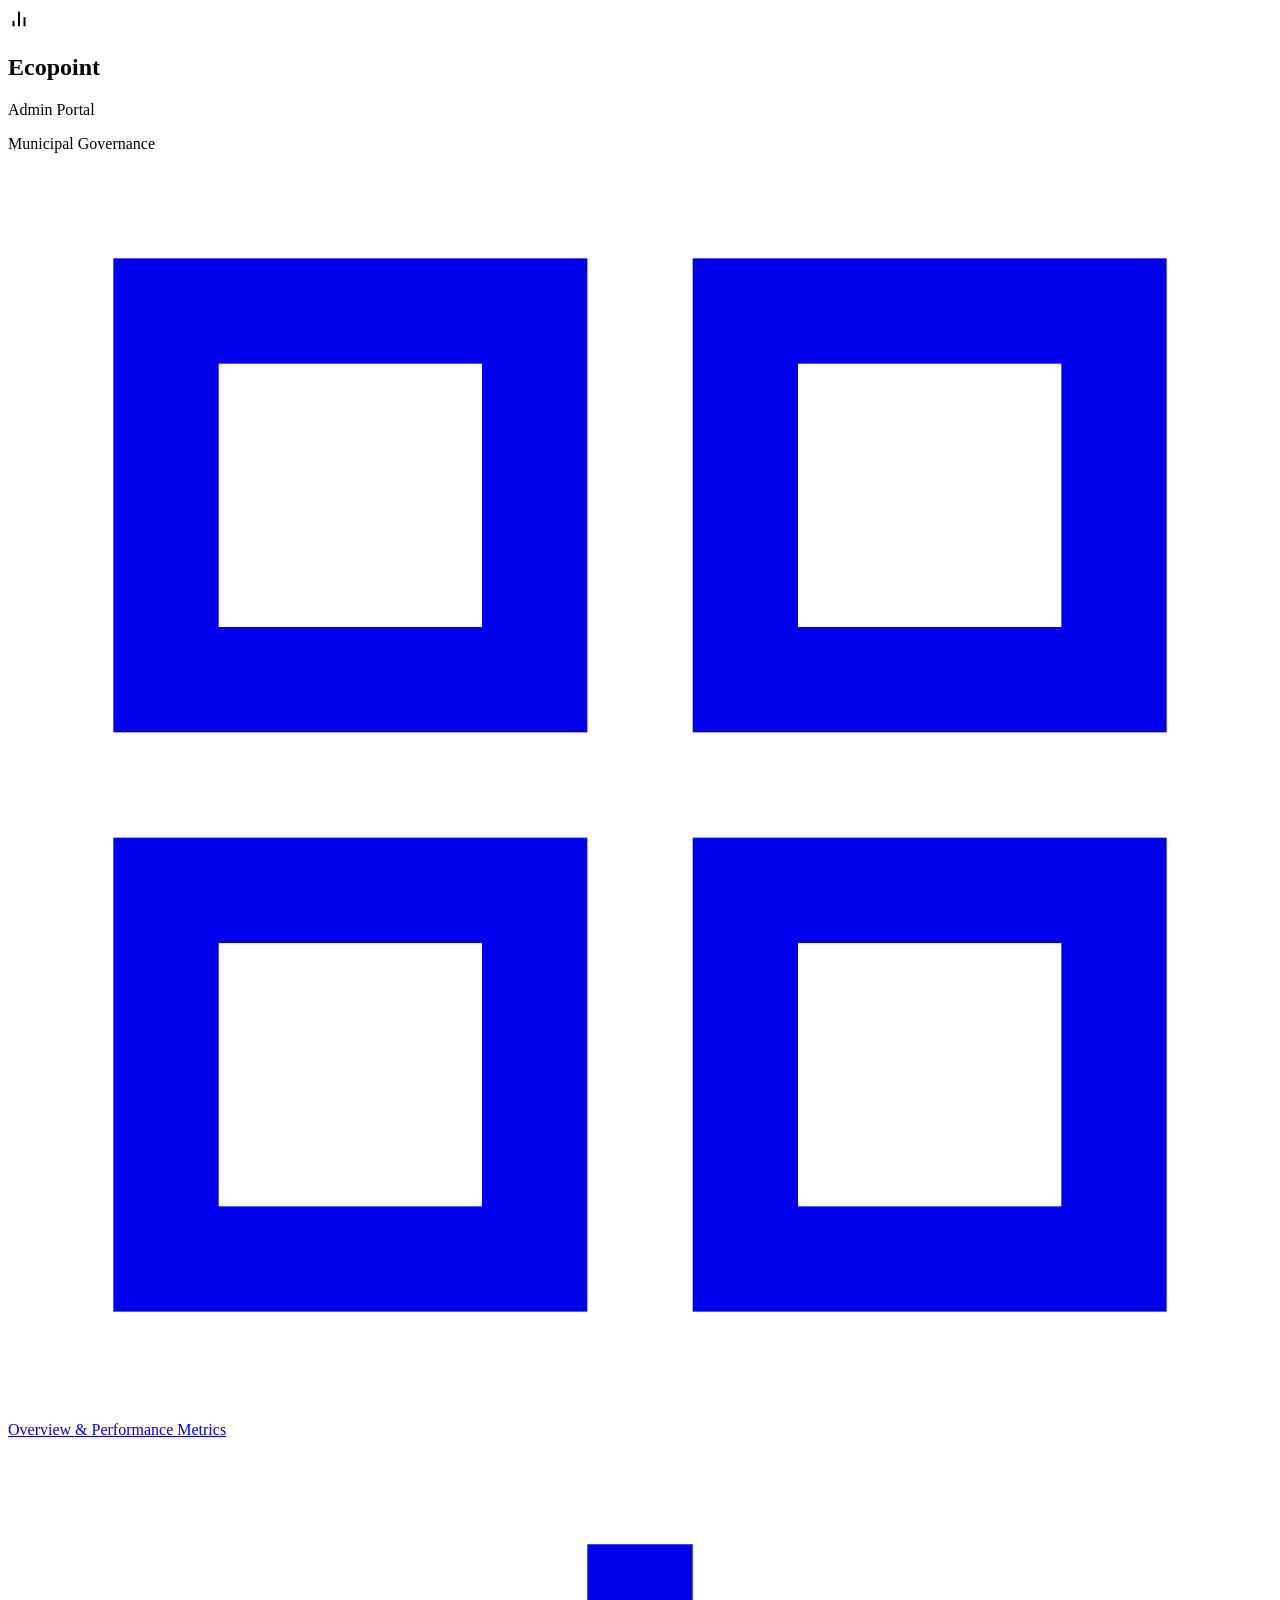
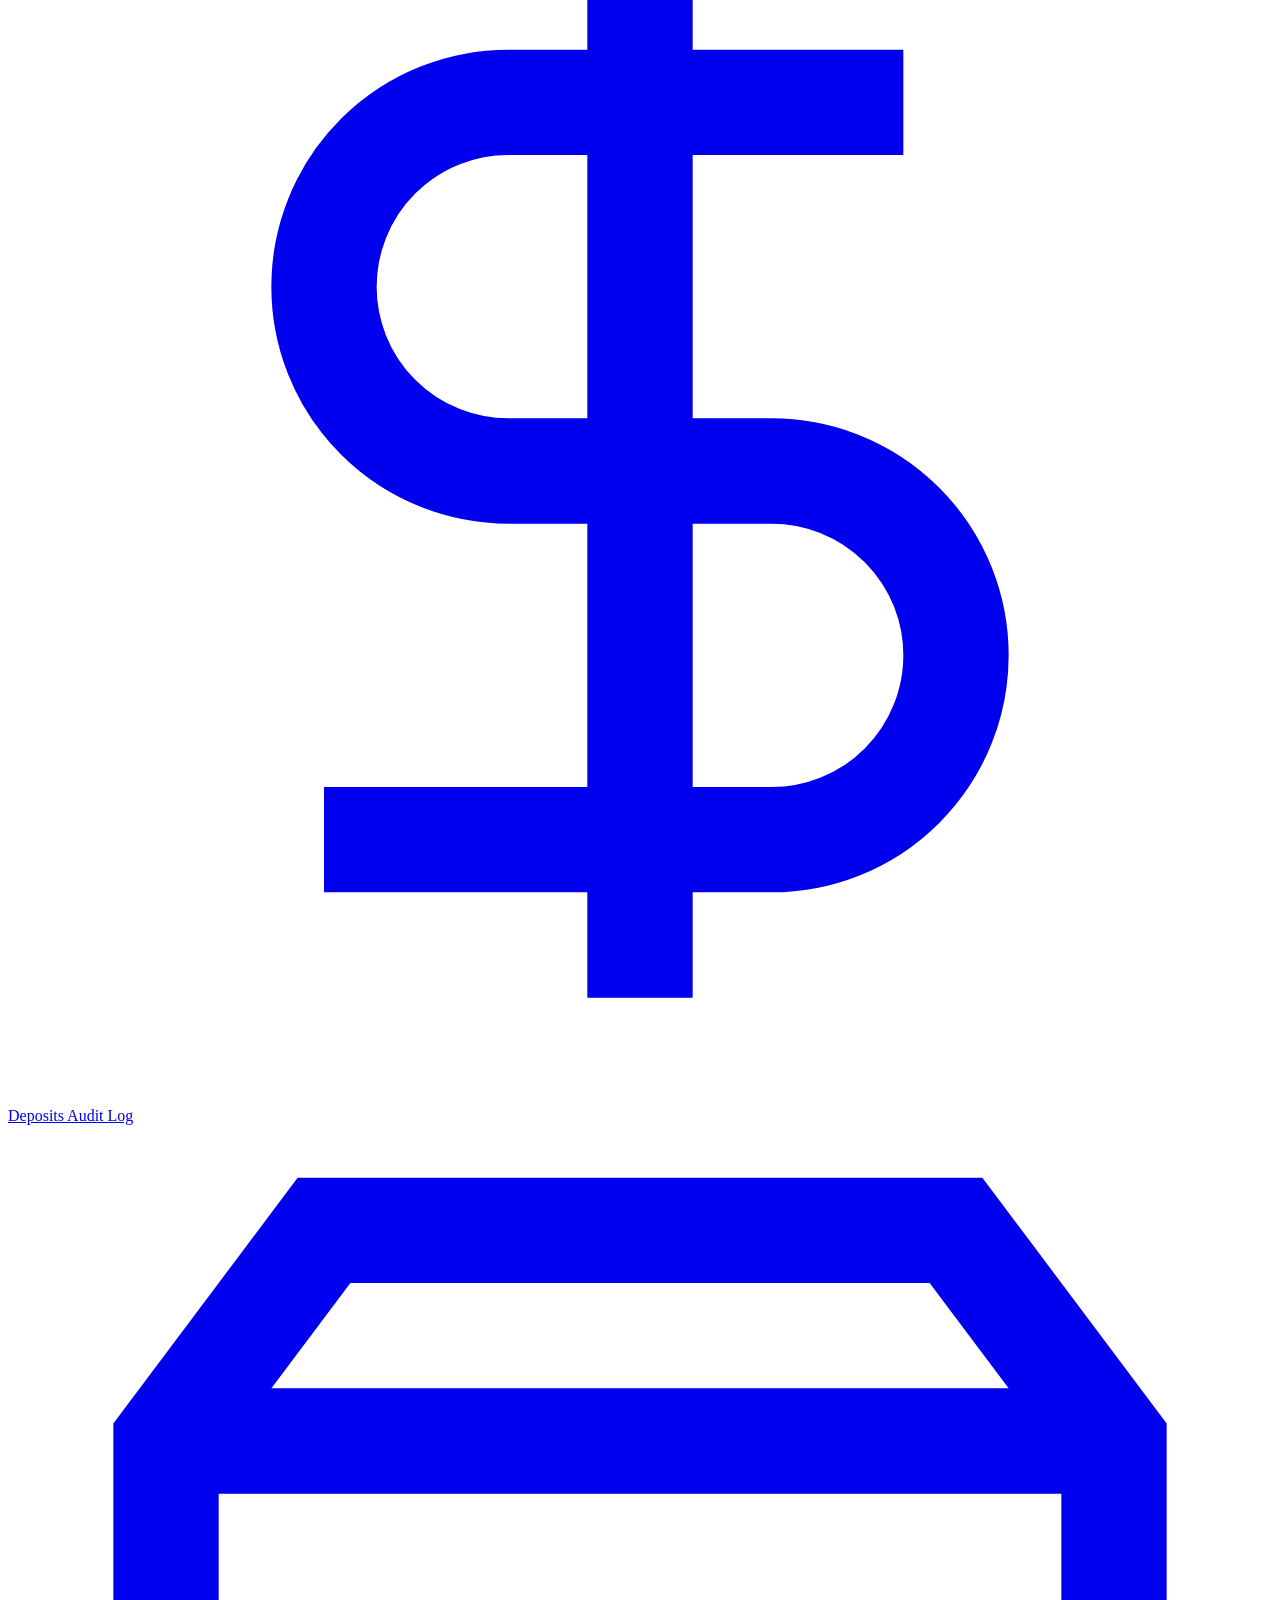
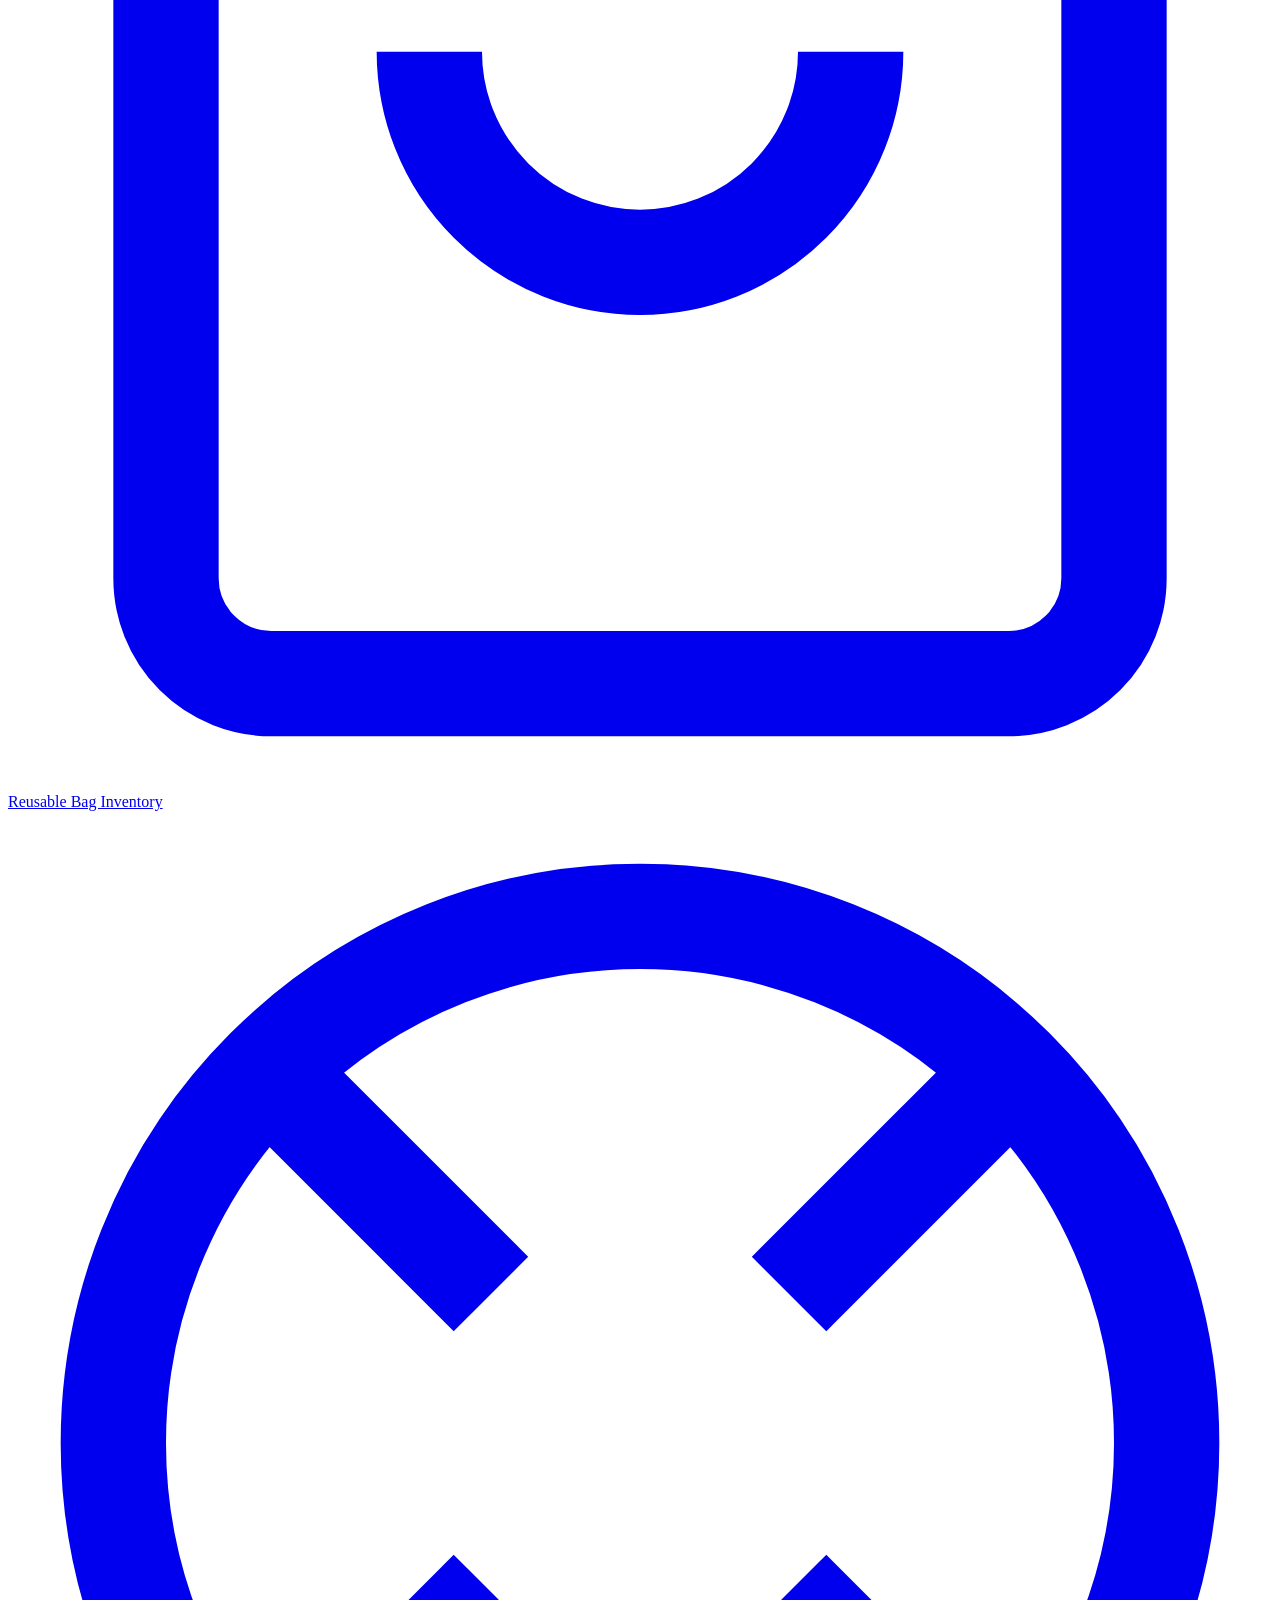
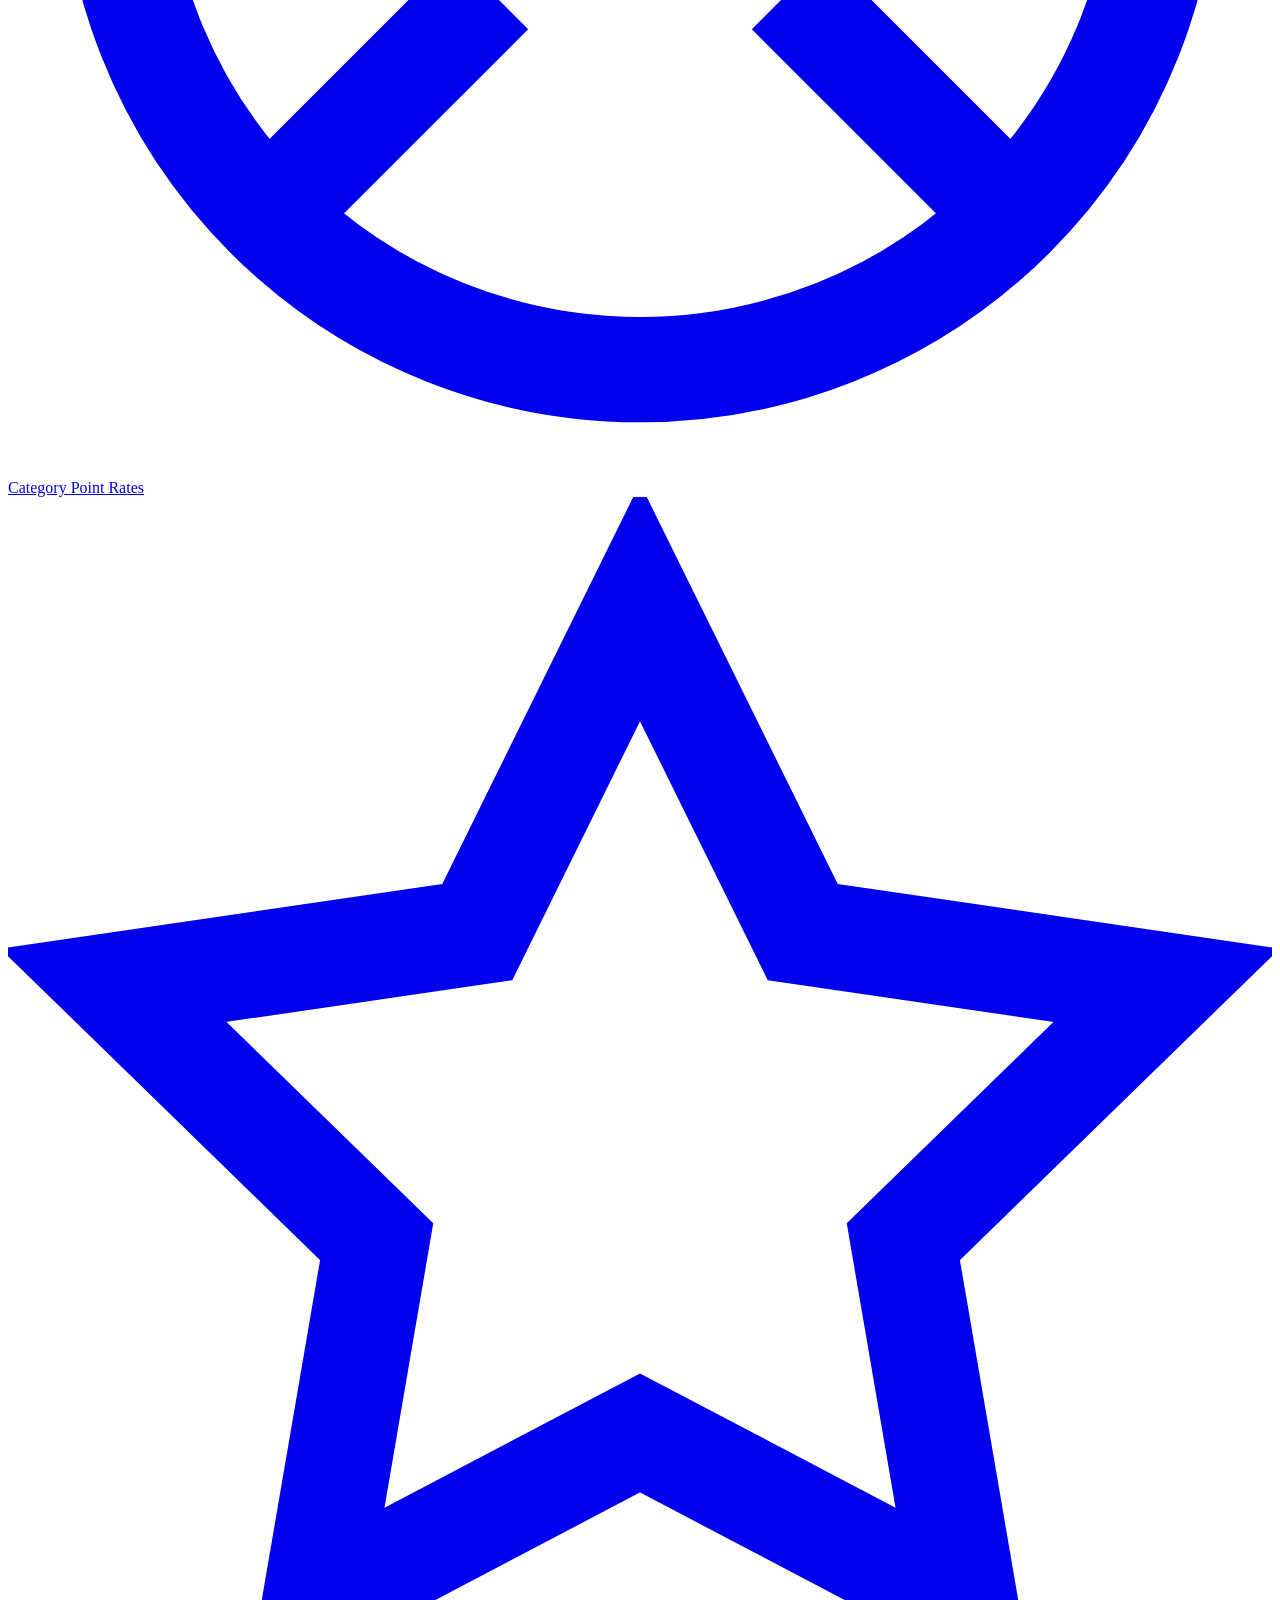
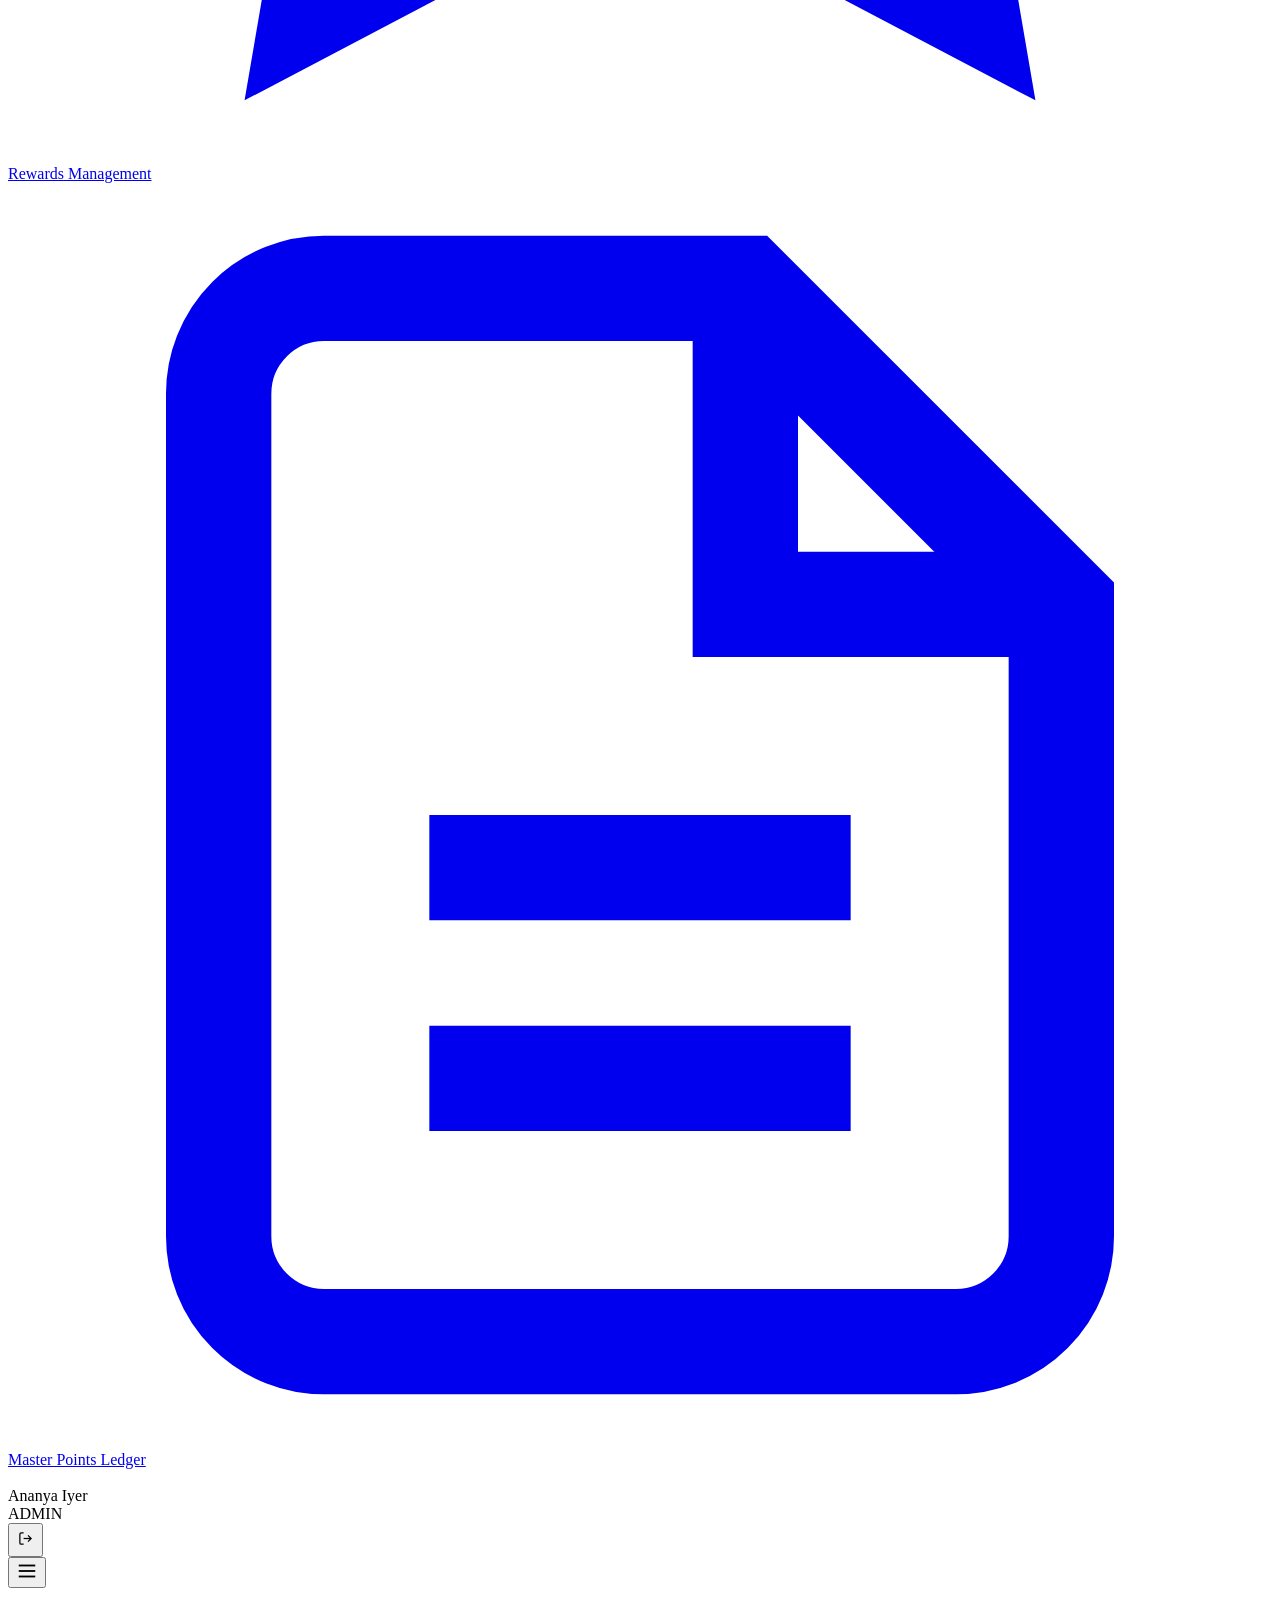
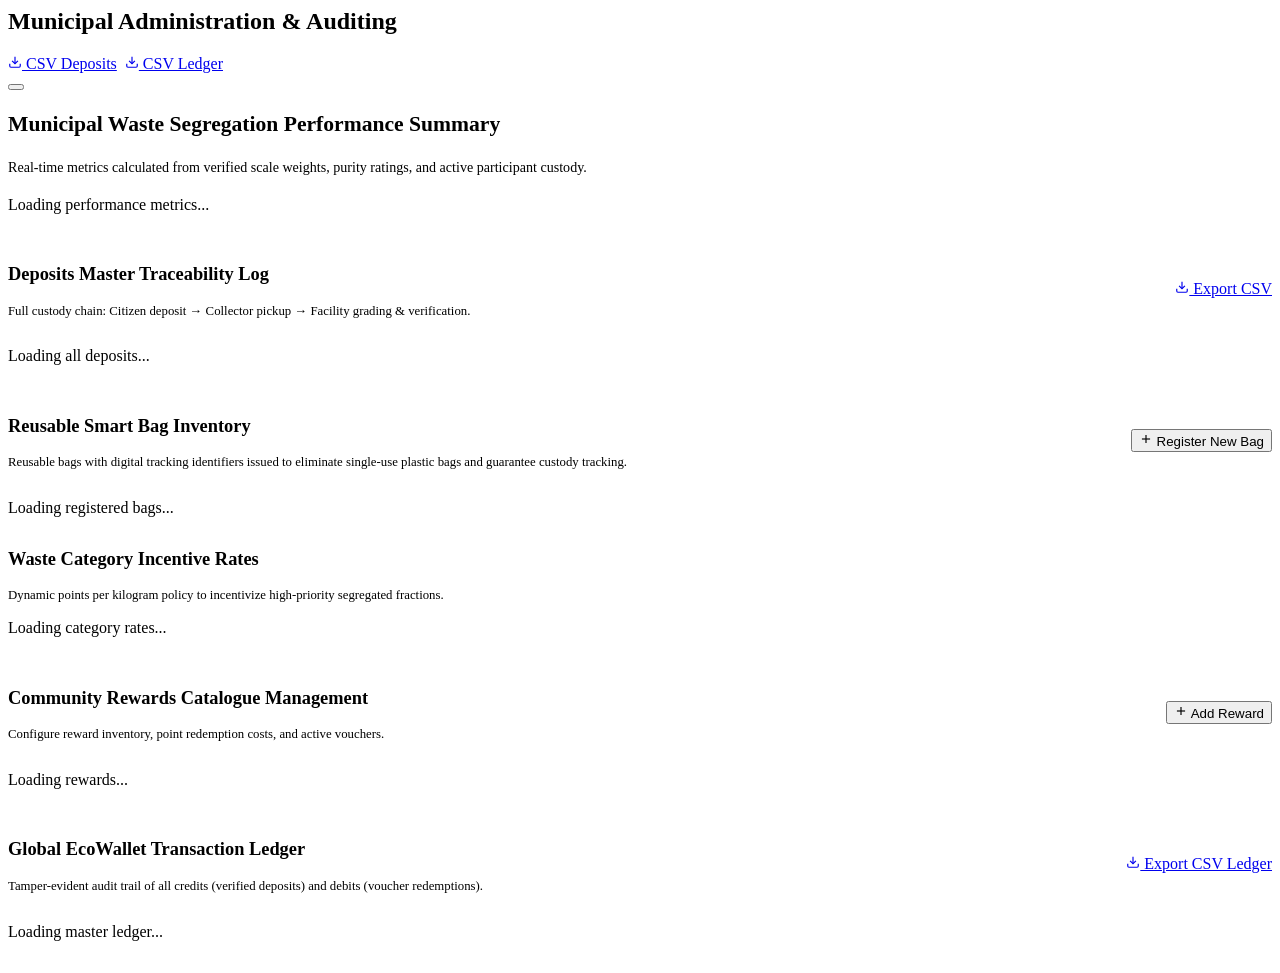
==== src/main/resources/static/admin-dashboard.html @ 7162ac21 "feat: complete Ecopoint platform with multi-role portals, verified scale rewards, and clean UI" ====
<!DOCTYPE html>
<html lang="en">
<head>
  <meta charset="UTF-8">
  <meta name="viewport" content="width=device-width, initial-scale=1.0">
  <meta name="description" content="Municipal Oversight & Admin Dashboard — Ecopoint Waste Segregation & Circular Economy Platform">
  <meta name="theme-color" content="#66835B">
  <title>Admin Portal — Ecopoint</title>

  <link rel="preconnect" href="https://fonts.googleapis.com">
  <link rel="preconnect" href="https://fonts.gstatic.com" crossorigin>
  <link href="https://fonts.googleapis.com/css2?family=Inter:wght@400;500;600;700;800&family=JetBrains+Mono:wght@500;700&display=swap" rel="stylesheet">
  <link rel="stylesheet" href="/css/theme.css">
</head>
<body>

  <div class="app-container">
    <!-- Sidebar Navigation -->
    <aside class="sidebar" id="sidebar">
      <div class="sidebar-header">
        <div class="logo-badge">
          <svg width="22" height="22" viewBox="0 0 24 24" fill="none" stroke="currentColor" stroke-width="2.2">
            <line x1="18" y1="20" x2="18" y2="10"/>
            <line x1="12" y1="20" x2="12" y2="4"/>
            <line x1="6" y1="20" x2="6" y2="14"/>
          </svg>
        </div>
        <div class="brand-text">
          <h1>Ecopoint</h1>
          <p>Admin Portal</p>
        </div>
      </div>

      <nav class="nav-section">
        <div class="nav-label">Municipal Governance</div>
        <a href="#overview-section" class="nav-item active">
          <svg class="icon" viewBox="0 0 24 24" fill="none" stroke="currentColor" stroke-width="2"><rect x="3" y="3" width="7" height="7"/><rect x="14" y="3" width="7" height="7"/><rect x="14" y="14" width="7" height="7"/><rect x="3" y="14" width="7" height="7"/></svg>
          Overview & Performance Metrics
        </a>
        <a href="#deposits-section" class="nav-item">
          <svg class="icon" viewBox="0 0 24 24" fill="none" stroke="currentColor" stroke-width="2"><path d="M12 2v20M17 5H9.5a3.5 3.5 0 0 0 0 7h5a3.5 3.5 0 0 1 0 7H6"/></svg>
          Deposits Audit Log
        </a>
        <a href="#bags-section" class="nav-item">
          <svg class="icon" viewBox="0 0 24 24" fill="none" stroke="currentColor" stroke-width="2"><path d="M6 2L3 6v14a2 2 0 0 0 2 2h14a2 2 0 0 0 2-2V6l-3-4z"/><line x1="3" y1="6" x2="21" y2="6"/><path d="M16 10a4 4 0 0 1-8 0"/></svg>
          Reusable Bag Inventory
        </a>
        <a href="#categories-section" class="nav-item">
          <svg class="icon" viewBox="0 0 24 24" fill="none" stroke="currentColor" stroke-width="2"><circle cx="12" cy="12" r="10"/><path d="m4.93 4.93 4.24 4.24"/><path d="m14.83 9.17 4.24-4.24"/><path d="m14.83 14.83 4.24 4.24"/><path d="m9.17 14.83-4.24 4.24"/></svg>
          Category Point Rates
        </a>
        <a href="#rewards-section" class="nav-item">
          <svg class="icon" viewBox="0 0 24 24" fill="none" stroke="currentColor" stroke-width="2"><polygon points="12 2 15.09 8.26 22 9.27 17 14.14 18.18 21.02 12 17.77 5.82 21.02 7 14.14 2 9.27 8.91 8.26 12 2"/></svg>
          Rewards Management
        </a>
        <a href="#ledger-section" class="nav-item">
          <svg class="icon" viewBox="0 0 24 24" fill="none" stroke="currentColor" stroke-width="2"><path d="M14 2H6a2 2 0 0 0-2 2v16a2 2 0 0 0 2 2h12a2 2 0 0 0 2-2V8z"/><polyline points="14 2 14 8 20 8"/><line x1="16" y1="13" x2="8" y2="13"/><line x1="16" y1="17" x2="8" y2="17"/></svg>
          Master Points Ledger
        </a>

      </nav>

      <div class="sidebar-footer">
        <div class="user-profile-card">
          <div class="avatar" id="user-avatar" style="background: var(--color-primary); color: white;">A</div>
          <div class="user-info">
            <div class="user-name" id="user-full-name">Ananya Iyer</div>
            <span class="user-role-badge" id="user-role-label">ADMIN</span>
          </div>
          <button class="btn btn-secondary btn-sm" onclick="Common.logout()" title="Logout" style="padding: 6px 8px;">
            <svg width="15" height="15" viewBox="0 0 24 24" fill="none" stroke="currentColor" stroke-width="2"><path d="M9 21H5a2 2 0 0 1-2-2V5a2 2 0 0 1 2-2h4"/><polyline points="16 17 21 12 16 7"/><line x1="21" y1="12" x2="9" y2="12"/></svg>
          </button>
        </div>
      </div>
    </aside>

    <!-- Main Content Area -->
    <div class="main-wrapper">
      <header class="topbar">
        <div class="topbar-left">
          <button class="menu-toggle-btn" onclick="document.getElementById('sidebar').classList.toggle('open')" aria-label="Toggle navigation">
            <svg width="22" height="22" viewBox="0 0 24 24" fill="none" stroke="currentColor" stroke-width="2"><line x1="3" y1="12" x2="21" y2="12"/><line x1="3" y1="6" x2="21" y2="6"/><line x1="3" y1="18" x2="21" y2="18"/></svg>
          </button>
          <h2 class="page-title">Municipal Administration & Auditing</h2>
        </div>

        <div class="topbar-actions">
          <!-- CSV Export Shortcuts -->
          <div style="display: flex; gap: 8px;">
            <a href="/api/admin/reports/deposits/csv" class="btn btn-secondary btn-sm" download title="Export All Deposits to CSV">
              <svg width="14" height="14" viewBox="0 0 24 24" fill="none" stroke="currentColor" stroke-width="2"><path d="M21 15v4a2 2 0 0 1-2 2H5a2 2 0 0 1-2-2v-4"/><polyline points="7 10 12 15 17 10"/><line x1="12" y1="15" x2="12" y2="3"/></svg>
              CSV Deposits
            </a>
            <a href="/api/admin/reports/ledger/csv" class="btn btn-secondary btn-sm" download title="Export EcoWallet Ledger to CSV">
              <svg width="14" height="14" viewBox="0 0 24 24" fill="none" stroke="currentColor" stroke-width="2"><path d="M21 15v4a2 2 0 0 1-2 2H5a2 2 0 0 1-2-2v-4"/><polyline points="7 10 12 15 17 10"/><line x1="12" y1="15" x2="12" y2="3"/></svg>
              CSV Ledger
            </a>
          </div>

          <button class="theme-toggle-btn" onclick="Common.toggleTheme()" aria-label="Toggle theme">
            <span id="theme-icon"></span>
          </button>
        </div>
      </header>

      <main class="content-area">
        <!-- Overview & Performance Metrics -->
        <section id="overview-section" style="margin-bottom: 32px;">
          <div style="margin-bottom: 20px;">
            <h3 style="font-size: 1.35rem; font-weight: 800;">Municipal Waste Segregation Performance Summary</h3>
            <p style="color: var(--text-secondary); font-size: 0.88rem;">Real-time metrics calculated from verified scale weights, purity ratings, and active participant custody.</p>
          </div>

          <div class="stat-grid" id="kpi-grid">
            Loading performance metrics...
          </div>
        </section>

        <!-- Waste Deposits Master Audit Log -->
        <section id="deposits-section" style="margin-bottom: 32px;">
          <div class="glass-card">
            <div style="display: flex; justify-content: space-between; align-items: center; margin-bottom: 16px; flex-wrap: wrap; gap: 12px;">
              <div>
                <h3 style="font-size: 1.15rem; font-weight: 700;">Deposits Master Traceability Log</h3>
                <p style="color: var(--text-muted); font-size: 0.8rem;">Full custody chain: Citizen deposit &rarr; Collector pickup &rarr; Facility grading & verification.</p>
              </div>
              <a href="/api/admin/reports/deposits/csv" class="btn btn-secondary btn-sm" download>
                <svg width="14" height="14" viewBox="0 0 24 24" fill="none" stroke="currentColor" stroke-width="2"><path d="M21 15v4a2 2 0 0 1-2 2H5a2 2 0 0 1-2-2v-4"/><polyline points="7 10 12 15 17 10"/><line x1="12" y1="15" x2="12" y2="3"/></svg>
                Export CSV
              </a>
            </div>
            <div id="deposits-table-container">Loading all deposits...</div>
          </div>
        </section>

        <!-- Reusable Bag Inventory -->
        <section id="bags-section" style="margin-bottom: 32px;">
          <div class="glass-card">
            <div style="display: flex; justify-content: space-between; align-items: center; margin-bottom: 16px; flex-wrap: wrap; gap: 12px;">
              <div>
                <h3 style="font-size: 1.15rem; font-weight: 700;">Reusable Smart Bag Inventory</h3>
                <p style="color: var(--text-muted); font-size: 0.8rem;">Reusable bags with digital tracking identifiers issued to eliminate single-use plastic bags and guarantee custody tracking.</p>
              </div>
              <button class="btn btn-primary btn-sm" onclick="AdminDashboard.openRegisterBagModal()">
                <svg width="14" height="14" viewBox="0 0 24 24" fill="none" stroke="currentColor" stroke-width="2"><line x1="12" y1="5" x2="12" y2="19"/><line x1="5" y1="12" x2="19" y2="12"/></svg>
                Register New Bag
              </button>
            </div>
            <div id="bags-table-container">Loading registered bags...</div>
          </div>
        </section>

        <!-- Waste Category Point Rates -->
        <section id="categories-section" style="margin-bottom: 32px;">
          <div class="glass-card">
            <div style="margin-bottom: 16px;">
              <h3 style="font-size: 1.15rem; font-weight: 700;">Waste Category Incentive Rates</h3>
              <p style="color: var(--text-muted); font-size: 0.8rem;">Dynamic points per kilogram policy to incentivize high-priority segregated fractions.</p>
            </div>
            <div id="categories-table-container">Loading category rates...</div>
          </div>
        </section>

        <!-- Community Rewards Management -->
        <section id="rewards-section" style="margin-bottom: 32px;">
          <div class="glass-card">
            <div style="display: flex; justify-content: space-between; align-items: center; margin-bottom: 16px; flex-wrap: wrap; gap: 12px;">
              <div>
                <h3 style="font-size: 1.15rem; font-weight: 700;">Community Rewards Catalogue Management</h3>
                <p style="color: var(--text-muted); font-size: 0.8rem;">Configure reward inventory, point redemption costs, and active vouchers.</p>
              </div>
              <button class="btn btn-primary btn-sm" onclick="AdminDashboard.openCreateRewardModal()">
                <svg width="14" height="14" viewBox="0 0 24 24" fill="none" stroke="currentColor" stroke-width="2"><line x1="12" y1="5" x2="12" y2="19"/><line x1="5" y1="12" x2="19" y2="12"/></svg>
                Add Reward
              </button>
            </div>
            <div id="rewards-table-container">Loading rewards...</div>
          </div>
        </section>

        <!-- Master Points Ledger -->
        <section id="ledger-section" style="margin-bottom: 32px;">
          <div class="glass-card">
            <div style="display: flex; justify-content: space-between; align-items: center; margin-bottom: 16px; flex-wrap: wrap; gap: 12px;">
              <div>
                <h3 style="font-size: 1.15rem; font-weight: 700;">Global EcoWallet Transaction Ledger</h3>
                <p style="color: var(--text-muted); font-size: 0.8rem;">Tamper-evident audit trail of all credits (verified deposits) and debits (voucher redemptions).</p>
              </div>
              <a href="/api/admin/reports/ledger/csv" class="btn btn-secondary btn-sm" download>
                <svg width="14" height="14" viewBox="0 0 24 24" fill="none" stroke="currentColor" stroke-width="2"><path d="M21 15v4a2 2 0 0 1-2 2H5a2 2 0 0 1-2-2v-4"/><polyline points="7 10 12 15 17 10"/><line x1="12" y1="15" x2="12" y2="3"/></svg>
                Export CSV Ledger
              </a>
            </div>
            <div id="ledger-table-container">Loading master ledger...</div>
          </div>
        </section>
      </main>
    </div>
  </div>

  <div id="toast-container"></div>

  <script src="/js/api.js"></script>
  <script src="/js/common.js"></script>
  <script src="/js/admin-dashboard.js"></script>
</body>
</html>
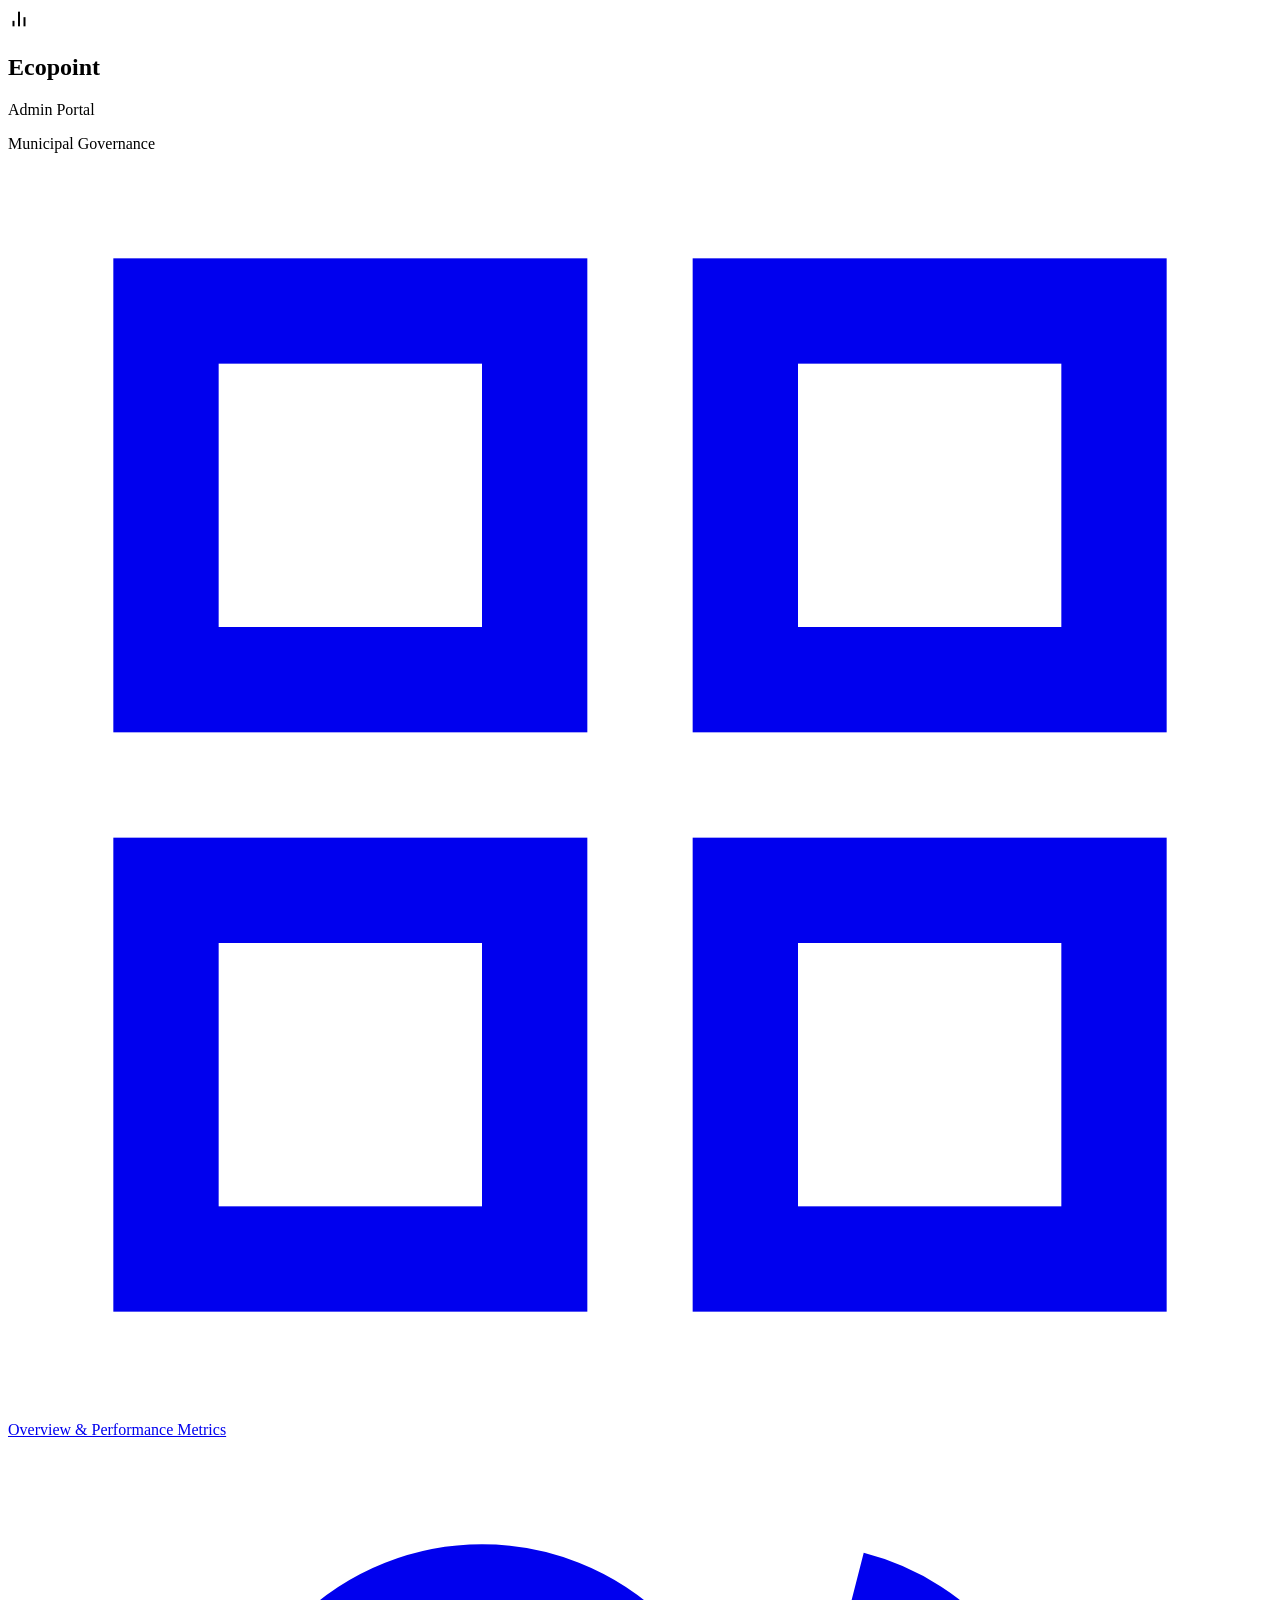
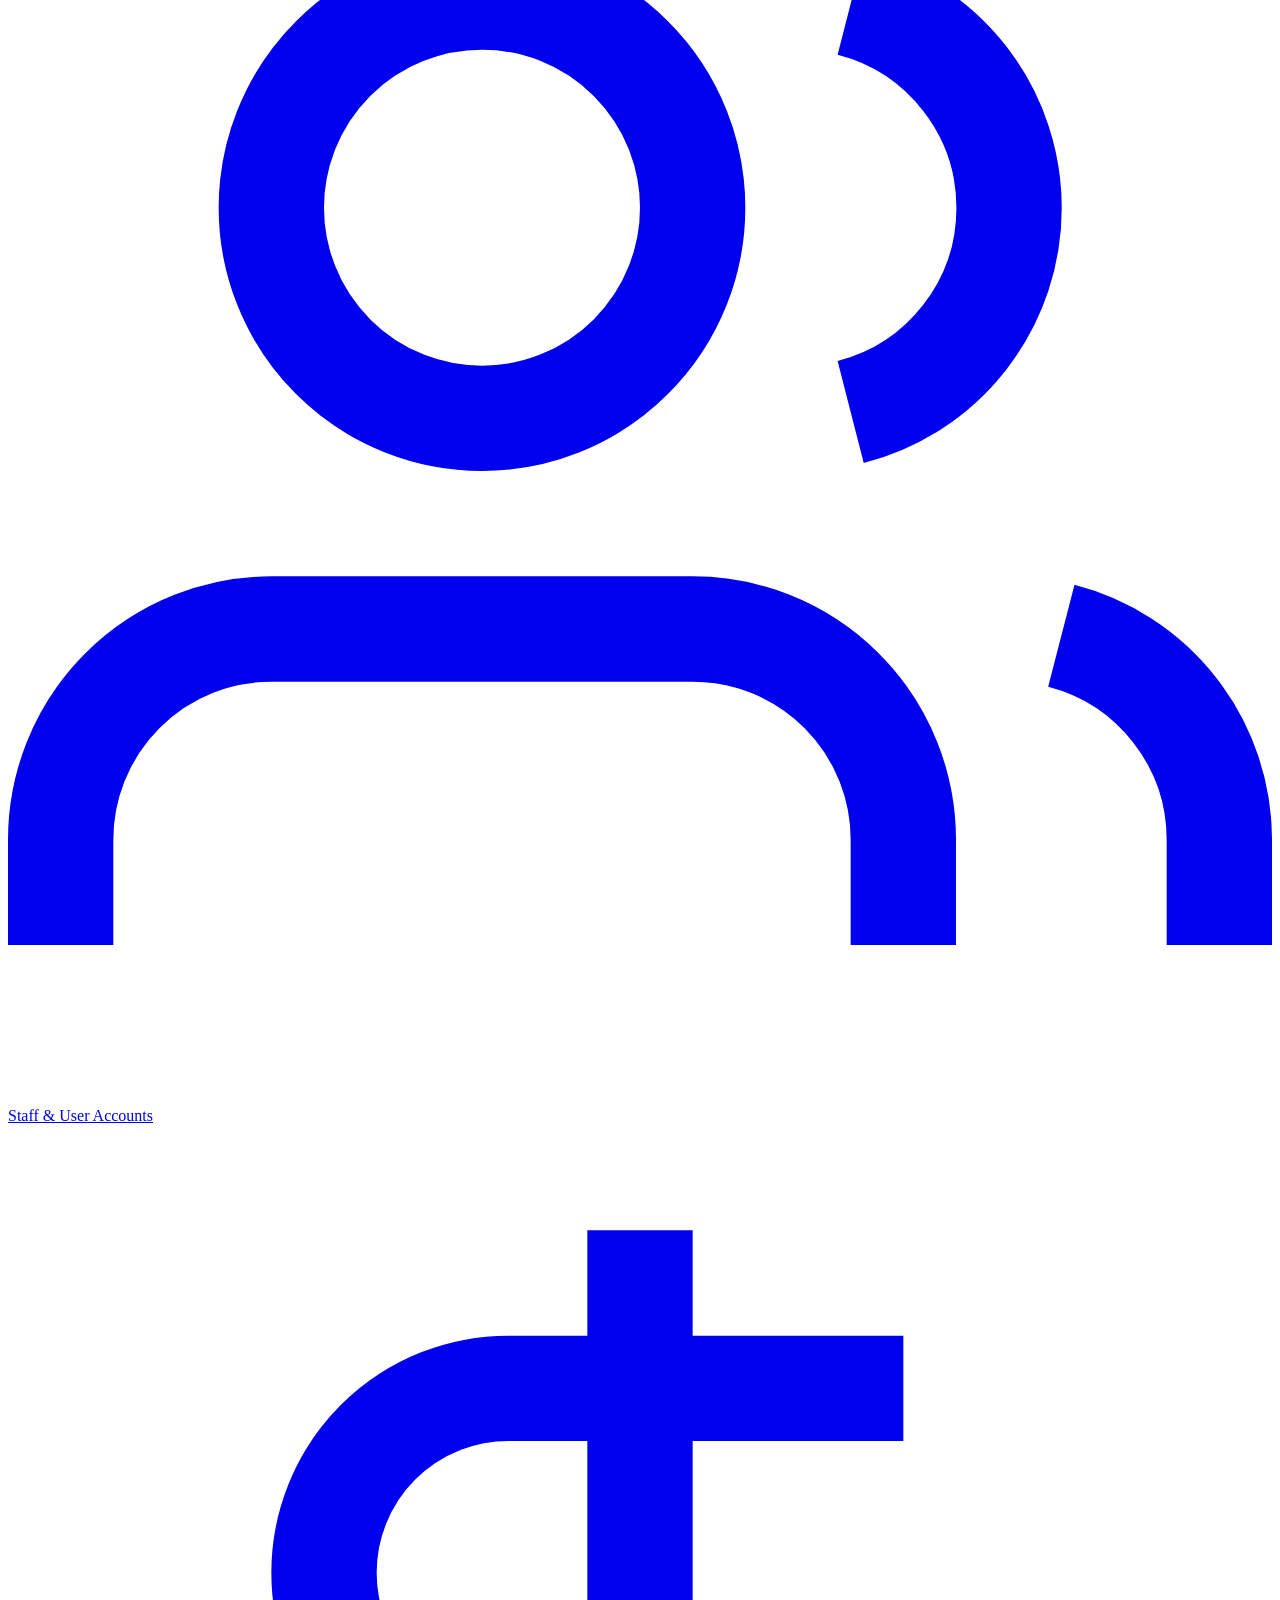
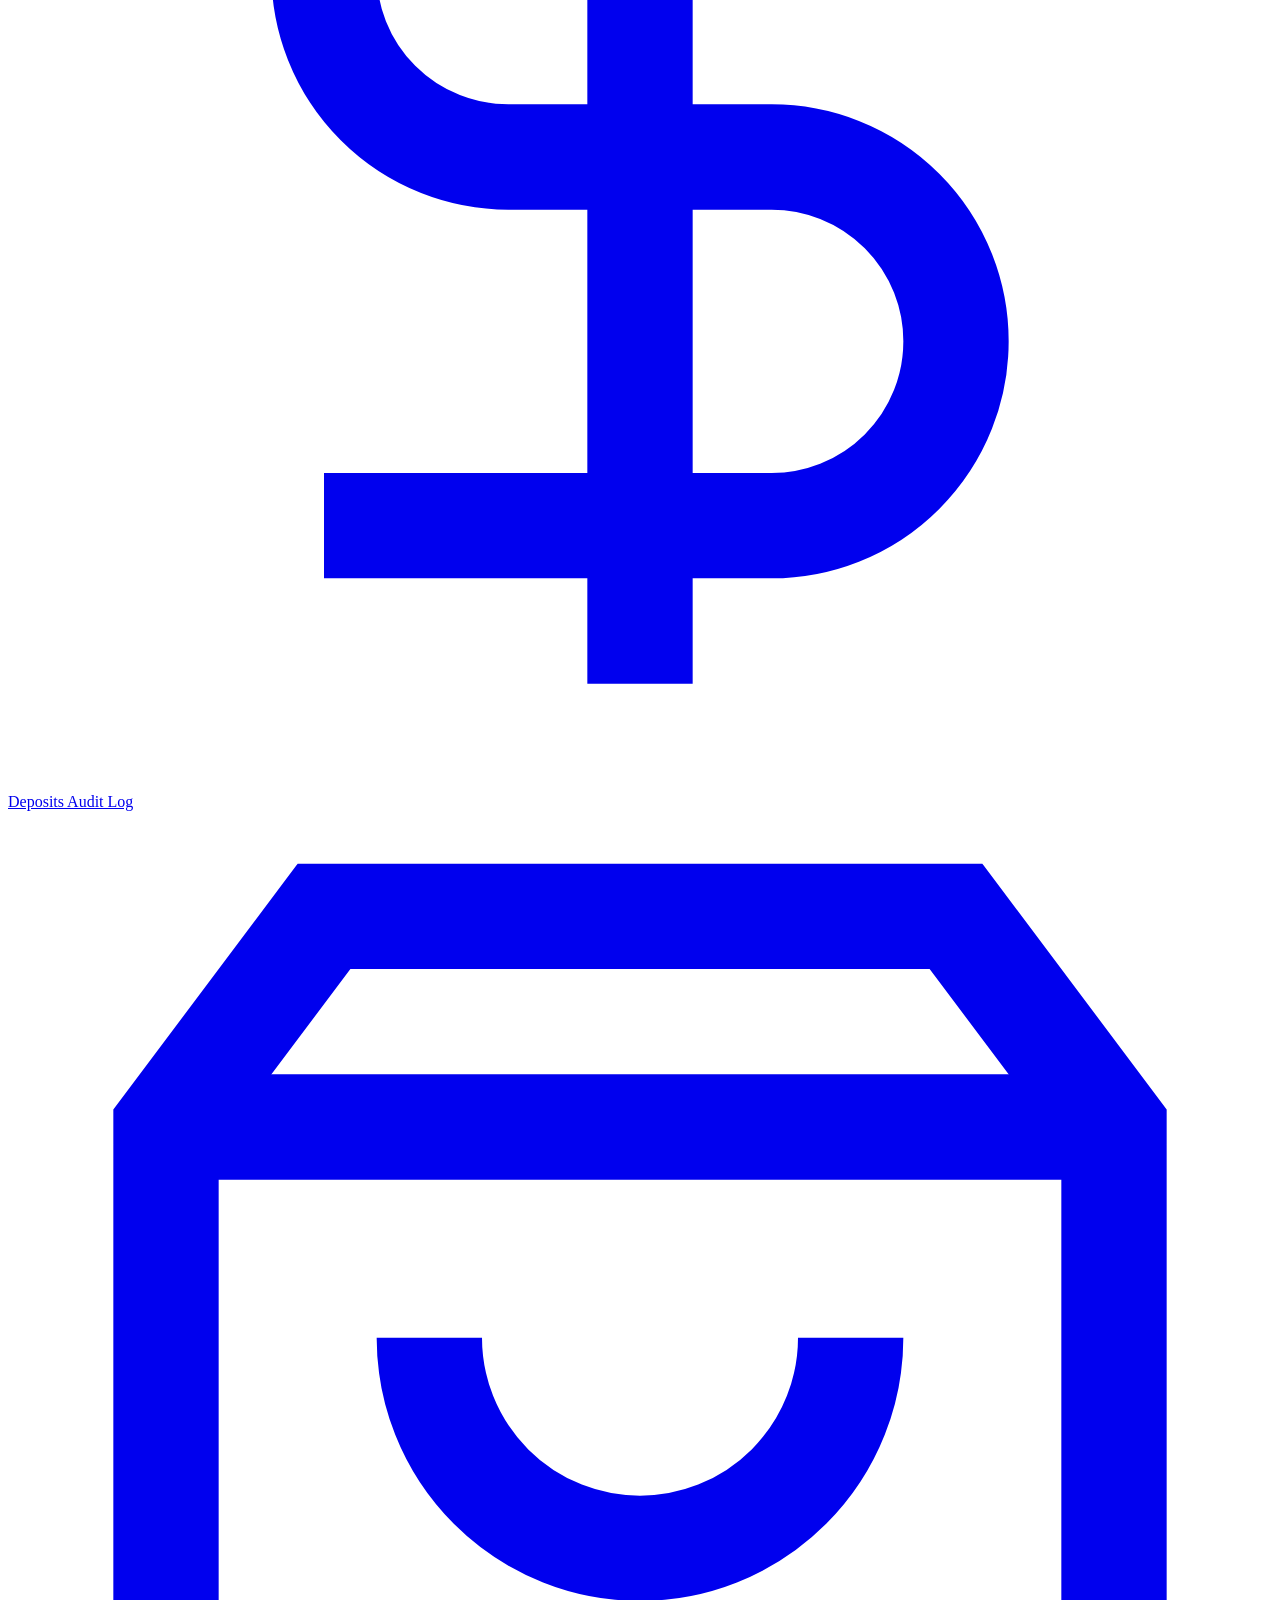
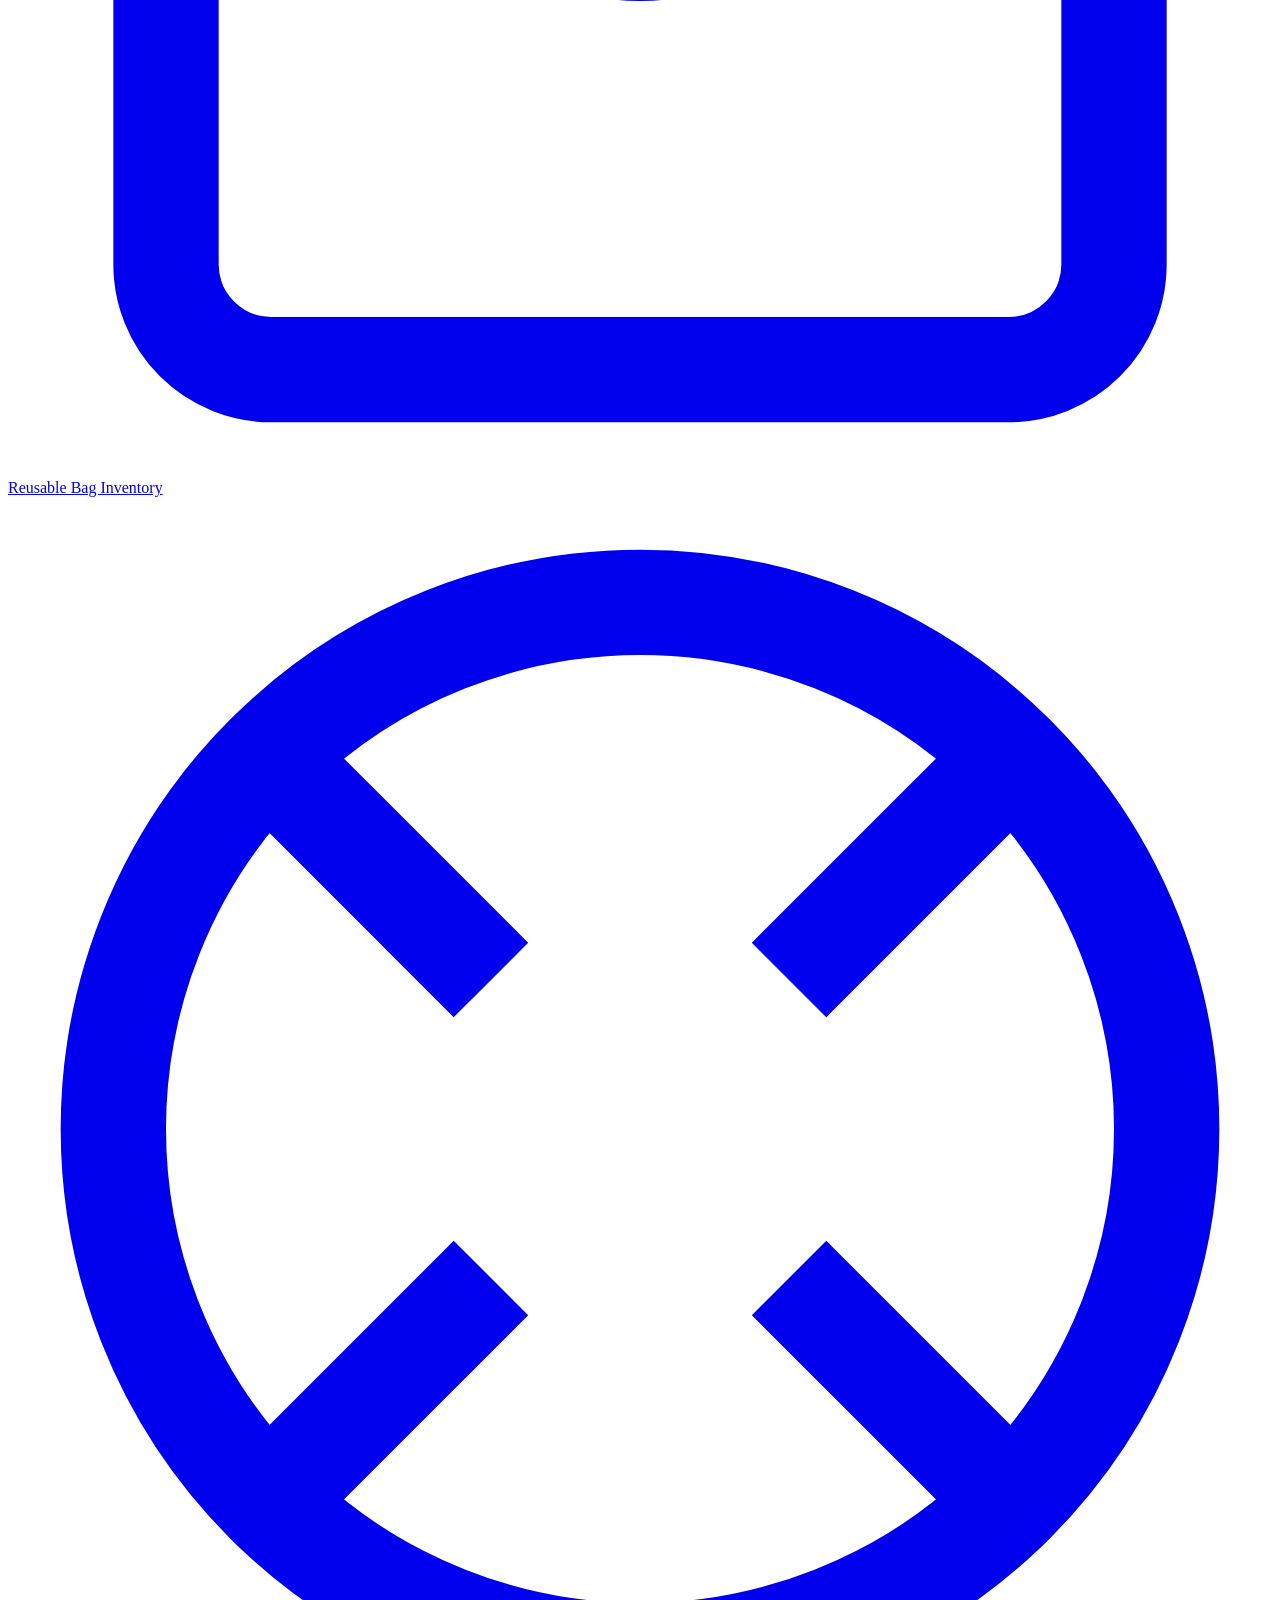
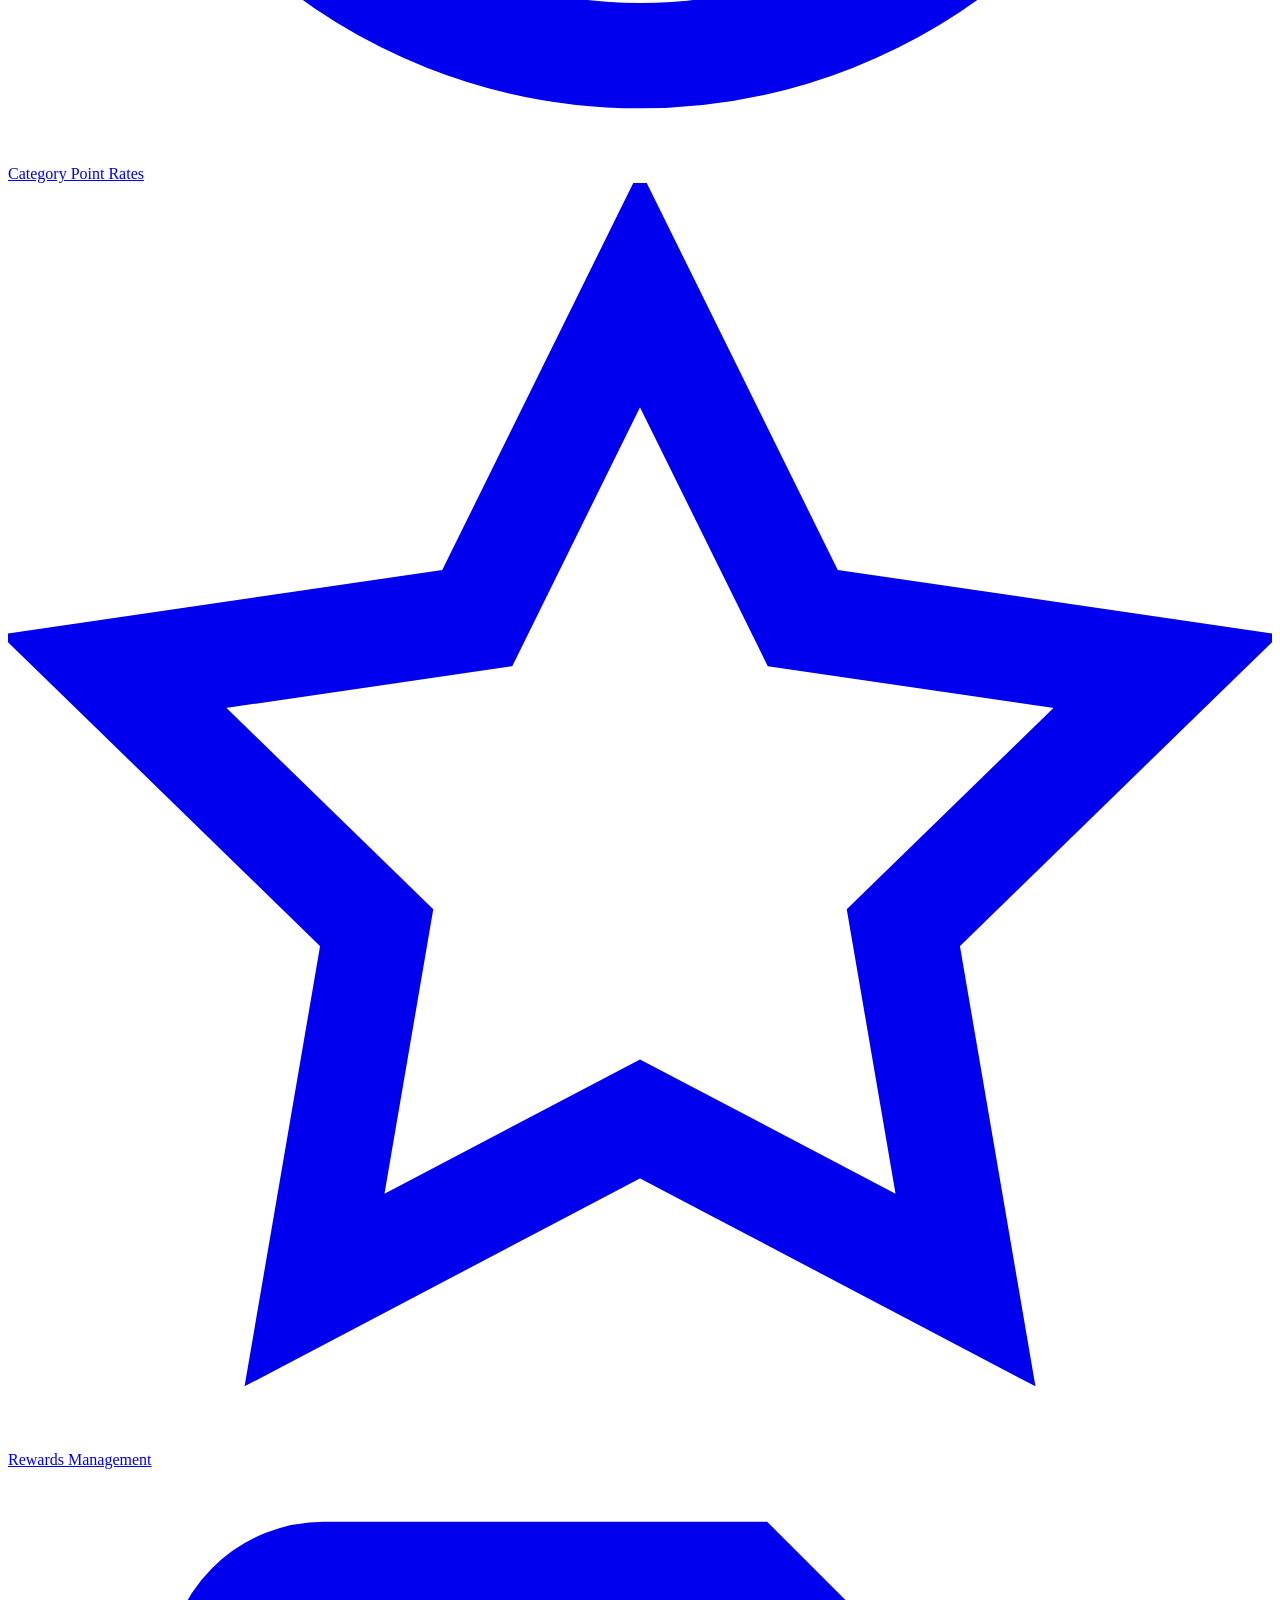
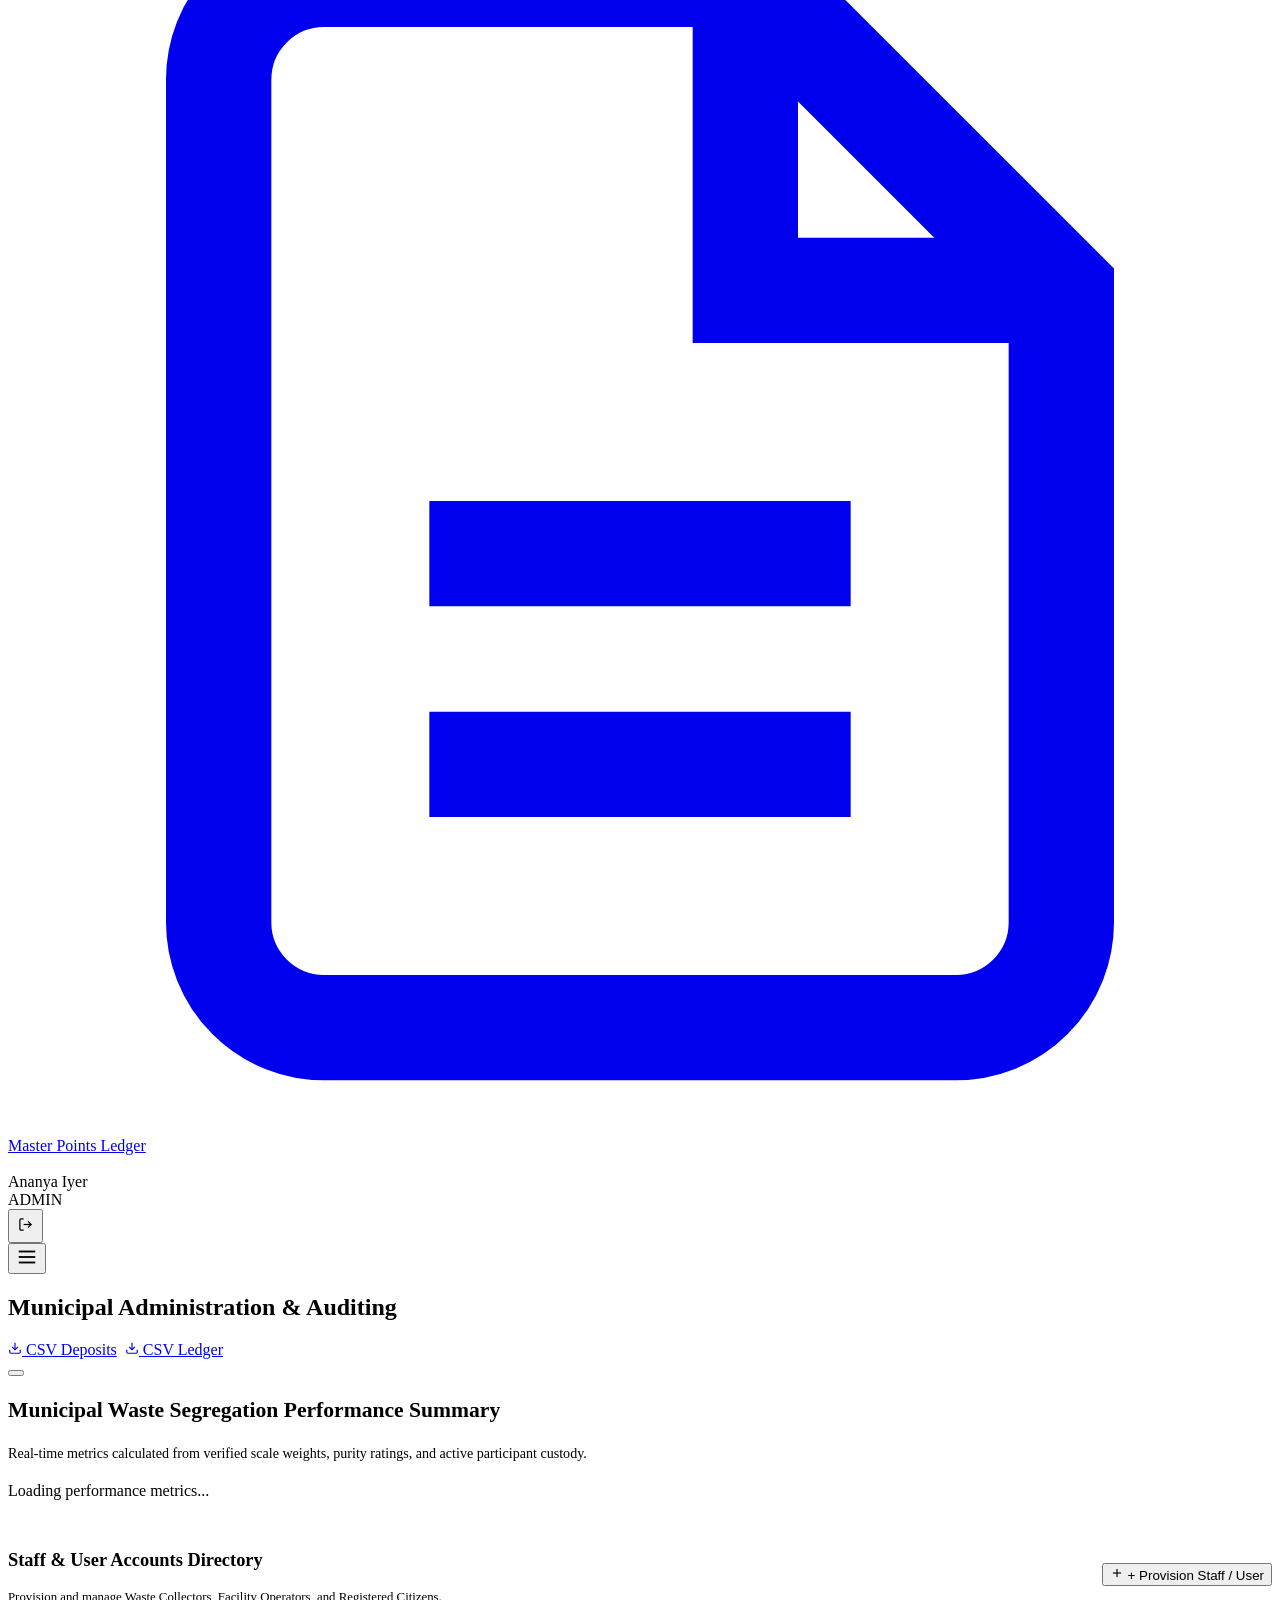
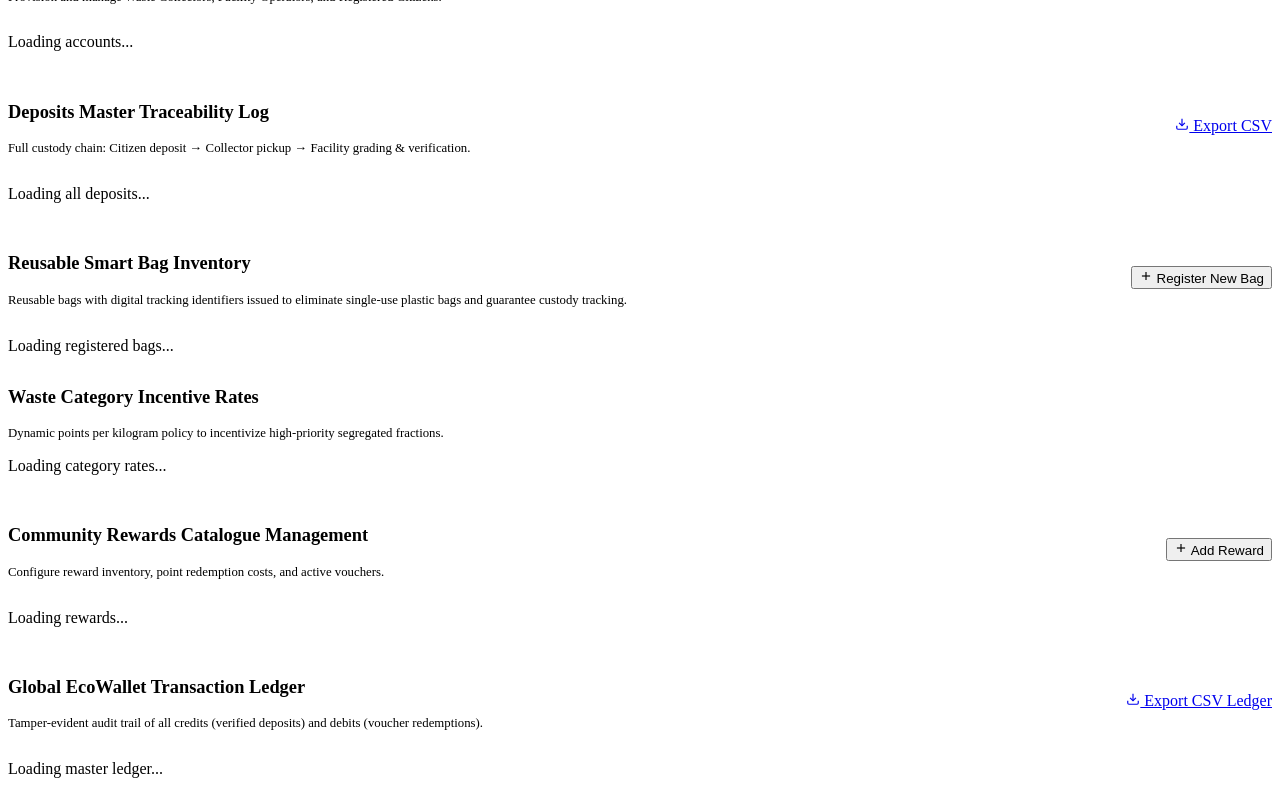
==== commit 56d7a9ce: "Audit fixes: secure auth & demo switching, staff provisioning by admin, stock concurrency and CSV nu" ====
--- a/src/main/resources/static/admin-dashboard.html
+++ b/src/main/resources/static/admin-dashboard.html
@@ -36,6 +36,10 @@
         <a href="#overview-section" class="nav-item active">
           <svg class="icon" viewBox="0 0 24 24" fill="none" stroke="currentColor" stroke-width="2"><rect x="3" y="3" width="7" height="7"/><rect x="14" y="3" width="7" height="7"/><rect x="14" y="14" width="7" height="7"/><rect x="3" y="14" width="7" height="7"/></svg>
           Overview & Performance Metrics
+        </a>
+        <a href="#users-section" class="nav-item">
+          <svg class="icon" viewBox="0 0 24 24" fill="none" stroke="currentColor" stroke-width="2"><path d="M17 21v-2a4 4 0 0 0-4-4H5a4 4 0 0 0-4 4v2"/><circle cx="9" cy="7" r="4"/><path d="M23 21v-2a4 4 0 0 0-3-3.87"/><path d="M16 3.13a4 4 0 0 1 0 7.75"/></svg>
+          Staff &amp; User Accounts
         </a>
         <a href="#deposits-section" class="nav-item">
           <svg class="icon" viewBox="0 0 24 24" fill="none" stroke="currentColor" stroke-width="2"><path d="M12 2v20M17 5H9.5a3.5 3.5 0 0 0 0 7h5a3.5 3.5 0 0 1 0 7H6"/></svg>
@@ -116,6 +120,23 @@
           </div>
         </section>
 
+        <!-- Staff & User Directory -->
+        <section id="users-section" style="margin-bottom: 32px;">
+          <div class="glass-card">
+            <div style="display: flex; justify-content: space-between; align-items: center; margin-bottom: 16px; flex-wrap: wrap; gap: 12px;">
+              <div>
+                <h3 style="font-size: 1.15rem; font-weight: 700;">Staff &amp; User Accounts Directory</h3>
+                <p style="color: var(--text-muted); font-size: 0.8rem;">Provision and manage Waste Collectors, Facility Operators, and Registered Citizens.</p>
+              </div>
+              <button class="btn btn-primary btn-sm" onclick="AdminDashboard.openCreateUserModal()">
+                <svg width="14" height="14" viewBox="0 0 24 24" fill="none" stroke="currentColor" stroke-width="2"><line x1="12" y1="5" x2="12" y2="19"/><line x1="5" y1="12" x2="19" y2="12"/></svg>
+                + Provision Staff / User
+              </button>
+            </div>
+            <div id="users-table-container">Loading accounts...</div>
+          </div>
+        </section>
+
         <!-- Waste Deposits Master Audit Log -->
         <section id="deposits-section" style="margin-bottom: 32px;">
           <div class="glass-card">
